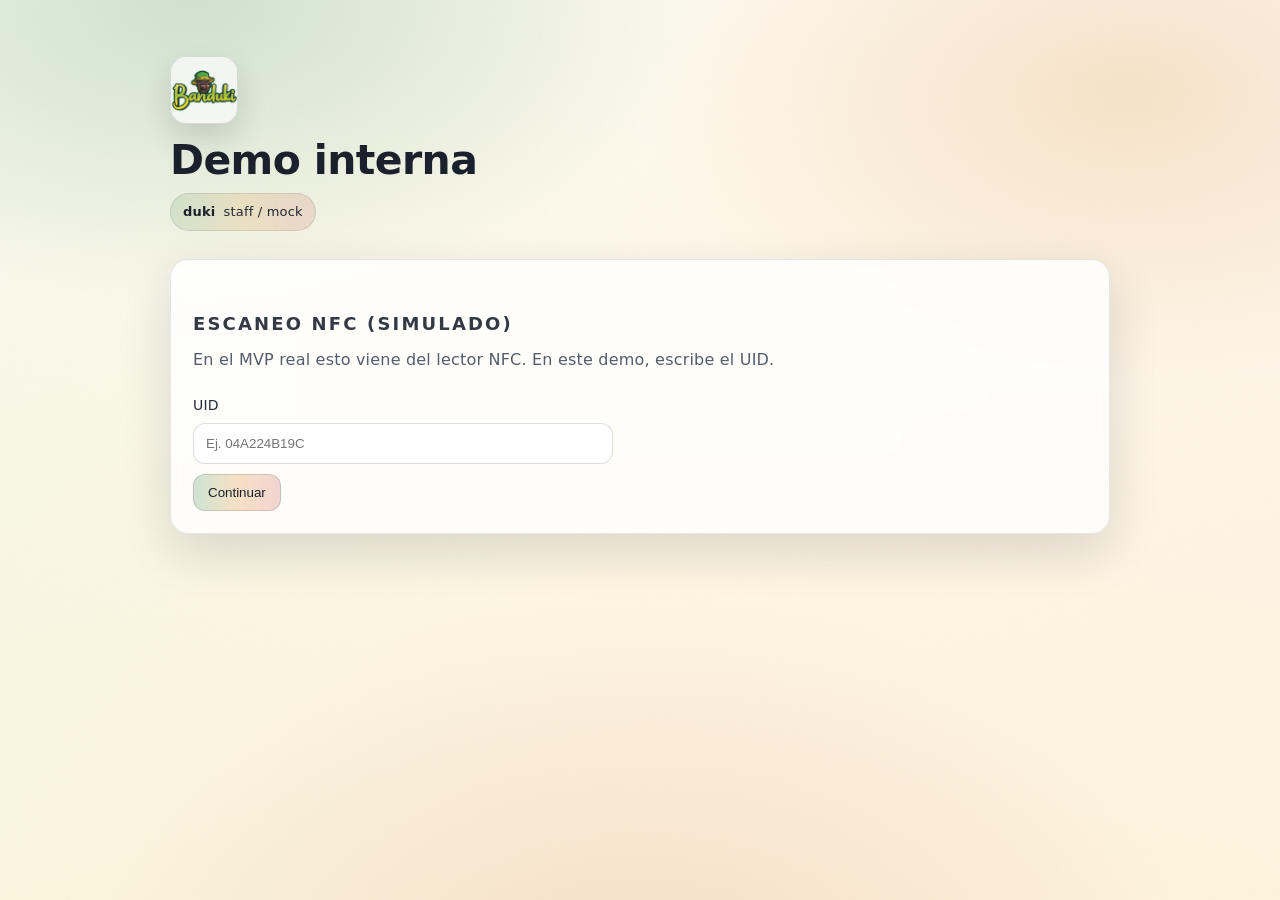
==== demo.html @ a7389021 "¨duki¨" ====
<!DOCTYPE html>
<html lang="es">
<head>
  <meta charset="UTF-8" />
  <meta name="viewport" content="width=device-width, initial-scale=1.0" />
  <title>duki demo</title>
  <link rel="stylesheet" href="brief.css" />
</head>
<body>
  <main>
    <header>
      <img src="bndk.png" alt="duki" class="logo" />
      <h1>Demo interna</h1>
      <div class="badge"><strong>duki</strong> staff / mock</div>
    </header>

    <div class="card" id="scanCard">
      <h2>Escaneo NFC (simulado)</h2>
      <p>En el MVP real esto viene del lector NFC. En este demo, escribe el UID.</p>
      <form id="scanForm">
        <label>
          UID
          <input id="uidInput" name="uid" autocomplete="off" placeholder="Ej. 04A224B19C" />
        </label>
        <button type="submit">Continuar</button>
      </form>
    </div>

    <div class="card" id="loginCard" hidden>
      <h2>Login del socio</h2>
      <p id="loginHint">Ingresa el PIN del socio para ver su portal.</p>
      <form id="loginForm">
        <label>
          PIN
          <input id="pinInput" name="pin" type="password" inputmode="numeric" autocomplete="off" placeholder="••••" />
        </label>
        <button type="submit">Ingresar</button>
      </form>
      <p id="loginError" style="display:none;"></p>
    </div>

    <div class="card" id="memberCard" hidden>
      <h2>Vista del socio</h2>
      <p id="memberMeta"></p>
      <hr />
      <h2>Menú aplicable</h2>
      <div id="menu"></div>
      <hr />
      <h2>Acciones (demo)</h2>
      <form id="topupForm">
        <label>
          Recarga (MXN)
          <input id="topupAmount" inputmode="decimal" autocomplete="off" placeholder="200" />
        </label>
        <button type="submit">Aplicar recarga</button>
      </form>
      <p id="topupMsg" style="display:none;"></p>
    </div>

  </main>

  <script src="demo.js"></script>
</body>
</html>
---- brief.css ----
:root {
  color-scheme: light;
  --bg: #fff8e1;
  --panel: rgba(255, 255, 255, 0.86);
  --panel-2: rgba(255, 255, 255, 0.92);
  --text: rgba(17, 24, 39, 0.96);
  --muted: rgba(55, 65, 81, 0.86);
  --border: rgba(17, 24, 39, 0.10);
  --shadow: 0 18px 50px rgba(17, 24, 39, 0.14);

  --accent: #0f7b3a;
  --accent-2: #d97706;
  --accent-3: #b91c1c;

  --radius: 18px;
  --radius-sm: 12px;
  --container: 980px;

  --font: ui-sans-serif, system-ui, -apple-system, Segoe UI, Roboto, Arial,
    "Apple Color Emoji", "Segoe UI Emoji";
}

* {
  box-sizing: border-box;
}

html,
body {
  height: 100%;
}

body {
  margin: 0;
  font-family: var(--font);
  color: var(--text);
  line-height: 1.55;
  letter-spacing: 0.2px;

  background:
    radial-gradient(900px 520px at 15% 0%, rgba(15, 123, 58, 0.18), transparent 58%),
    radial-gradient(860px 520px at 88% 10%, rgba(217, 119, 6, 0.16), transparent 56%),
    radial-gradient(900px 650px at 50% 110%, rgba(185, 28, 28, 0.10), transparent 62%),
    linear-gradient(180deg, #fffdf5, var(--bg));
}

body::before {
  content: "";
  position: fixed;
  inset: 0;
  pointer-events: none;
  background:
    linear-gradient(90deg, rgba(15, 123, 58, 0.10), rgba(217, 119, 6, 0.10), rgba(185, 28, 28, 0.10)),
    url("data:image/svg+xml,%3Csvg xmlns='http://www.w3.org/2000/svg' width='180' height='180'%3E%3Cfilter id='n'%3E%3CfeTurbulence type='fractalNoise' baseFrequency='.65' numOctaves='2' stitchTiles='stitch'/%3E%3C/filter%3E%3Crect width='180' height='180' filter='url(%23n)' opacity='.18'/%3E%3C/svg%3E");
  mix-blend-mode: multiply;
  opacity: 0.22;
}

main {
  display: block;
  max-width: var(--container);
  margin: 0 auto;
  padding: 56px 20px 80px;
}

header {
  margin-bottom: 28px;
}

.logo {
  display: block;
  width: 68px;
  height: 68px;
  object-fit: contain;
  border-radius: 16px;
  border: 1px solid rgba(17, 24, 39, 0.12);
  background: rgba(255, 255, 255, 0.75);
  box-shadow: 0 14px 30px rgba(17, 24, 39, 0.14);
  margin-bottom: 14px;
}

h1 {
  margin: 0 0 10px;
  font-size: clamp(28px, 3.2vw, 44px);
  line-height: 1.1;
  letter-spacing: -0.6px;
}

h2 {
  margin: 28px 0 10px;
  font-size: 18px;
  text-transform: uppercase;
  letter-spacing: 0.12em;
  color: rgba(17, 24, 39, 0.86);
}

p {
  margin: 0 0 12px;
  color: var(--muted);
}

.card {
  background:
    linear-gradient(180deg, var(--panel), rgba(255, 255, 255, 0.78));
  border: 1px solid var(--border);
  border-radius: var(--radius);
  box-shadow: var(--shadow);
  padding: 22px 22px;
  backdrop-filter: blur(8px);
}

.card + .card {
  margin-top: 16px;
}

ul {
  margin: 10px 0 0;
  padding-left: 18px;
  color: rgba(17, 24, 39, 0.92);
}

li {
  margin: 8px 0;
}

li ul {
  margin-top: 10px;
  padding-left: 18px;
  color: rgba(55, 65, 81, 0.90);
}

a {
  color: var(--accent);
  text-decoration: none;
}

a:hover {
  text-decoration: underline;
}

label {
  display: grid;
  gap: 6px;
  margin-top: 10px;
  color: rgba(17, 24, 39, 0.92);
  font-size: 14px;
}

input {
  width: min(420px, 100%);
  padding: 12px 12px;
  border-radius: 12px;
  border: 1px solid rgba(17, 24, 39, 0.14);
  background: rgba(255, 255, 255, 0.9);
  color: rgba(17, 24, 39, 0.96);
  outline: none;
}

input:focus {
  border-color: rgba(15, 123, 58, 0.35);
  box-shadow: 0 0 0 4px rgba(15, 123, 58, 0.12);
}

form {
  display: grid;
  gap: 10px;
  margin-top: 10px;
}

button {
  width: fit-content;
  padding: 10px 14px;
  border-radius: 12px;
  border: 1px solid rgba(17, 24, 39, 0.14);
  color: rgba(17, 24, 39, 0.96);
  background:
    linear-gradient(
      90deg,
      rgba(15, 123, 58, 0.20),
      rgba(217, 119, 6, 0.22),
      rgba(185, 28, 28, 0.18)
    );
  cursor: pointer;
}

button:hover {
  border-color: rgba(17, 24, 39, 0.20);
}

.badge {
  display: inline-flex;
  align-items: center;
  gap: 8px;
  padding: 8px 12px;
  border-radius: 999px;
  border: 1px solid rgba(17, 24, 39, 0.10);
  background:
    linear-gradient(
      90deg,
      rgba(15, 123, 58, 0.12),
      rgba(217, 119, 6, 0.14),
      rgba(185, 28, 28, 0.12)
    );
  color: rgba(17, 24, 39, 0.92);
  font-size: 13px;
}

.badge strong {
  color: rgba(17, 24, 39, 0.96);
}

hr {
  border: 0;
  height: 1px;
  background: rgba(17, 24, 39, 0.10);
  margin: 18px 0;
}

@media (prefers-reduced-motion: no-preference) {
  .card {
    transition: transform 180ms ease, border-color 180ms ease,
      background 180ms ease;
  }

  .card:hover {
    transform: translateY(-2px);
    border-color: rgba(17, 24, 39, 0.16);
    background:
      linear-gradient(180deg, var(--panel-2), rgba(255, 255, 255, 0.78));
  }
}

@media print {
  body {
    background: #fff;
    color: #111;
  }

  body::before {
    display: none;
  }

  .card {
    box-shadow: none;
    border: 1px solid #ddd;
    background: #fff;
  }

  h2 {
    color: #111;
  }

  p {
    color: #333;
  }
}
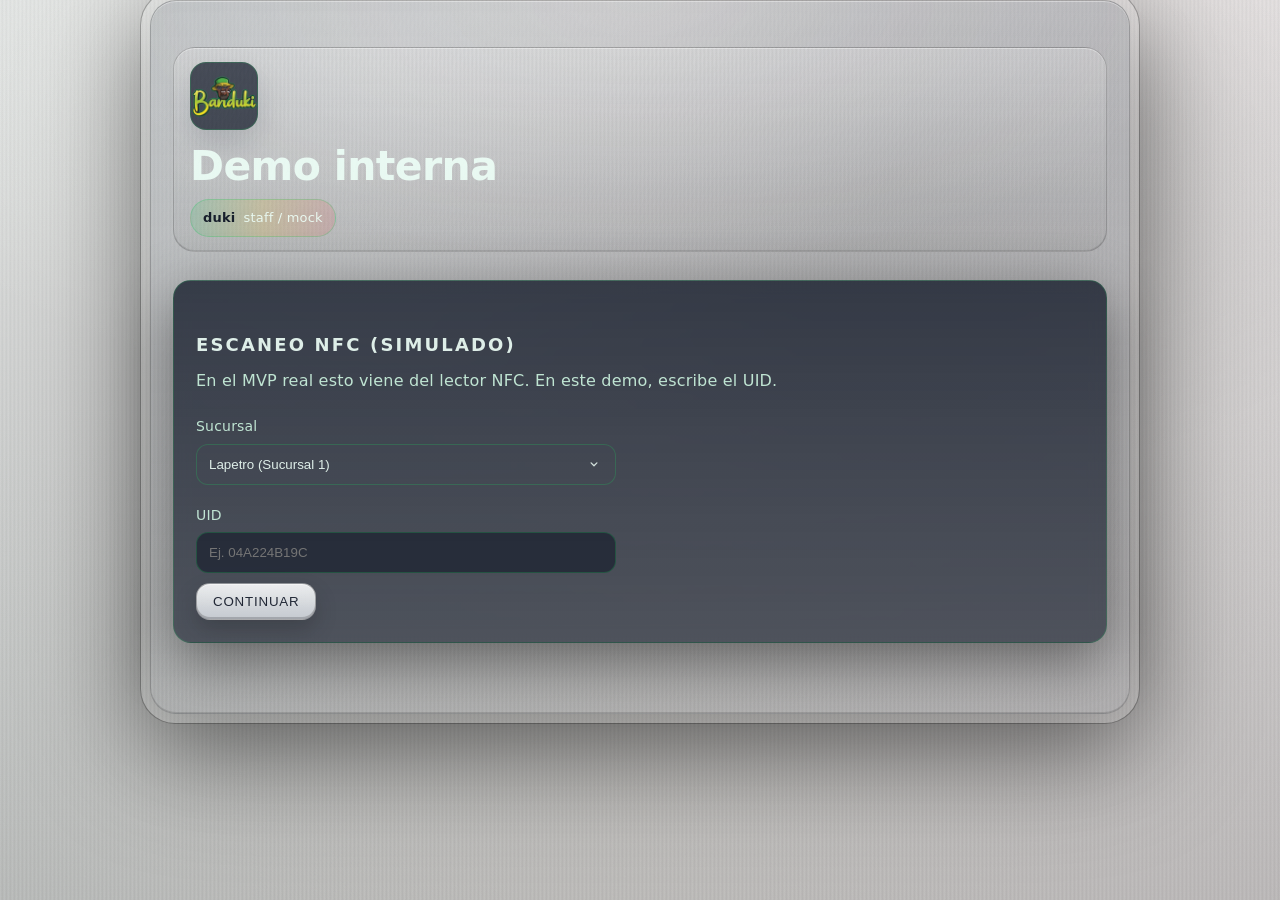
==== commit 77f85977: "¨dukz¨" ====
--- a/demo.html
+++ b/demo.html
@@ -6,7 +6,7 @@
   <title>duki demo</title>
   <link rel="stylesheet" href="brief.css" />
 </head>
-<body>
+<body class="calculator">
   <main>
     <header>
       <img src="bndk.png" alt="duki" class="logo" />
@@ -18,6 +18,13 @@
       <h2>Escaneo NFC (simulado)</h2>
       <p>En el MVP real esto viene del lector NFC. En este demo, escribe el UID.</p>
       <form id="scanForm">
+        <label>
+          Sucursal
+          <select id="locationSelect" name="location">
+            <option value="lapetro" selected>Lapetro (Sucursal 1)</option>
+            <option value="atasta">Atasta (Sucursal 2)</option>
+          </select>
+        </label>
         <label>
           UID
           <input id="uidInput" name="uid" autocomplete="off" placeholder="Ej. 04A224B19C" />
--- a/brief.css
+++ b/brief.css
@@ -20,6 +20,265 @@
     "Apple Color Emoji", "Segoe UI Emoji";
 }
 
+body.dashboard header {
+  padding: 14px 16px;
+  border-radius: 22px;
+  border: 1px solid rgba(0, 0, 0, 0.18);
+  background:
+    repeating-linear-gradient(
+      90deg,
+      rgba(255, 255, 255, 0.06) 0px,
+      rgba(255, 255, 255, 0.06) 1px,
+      rgba(0, 0, 0, 0.05) 2px,
+      rgba(255, 255, 255, 0.03) 4px
+    ),
+    linear-gradient(180deg, rgba(255, 255, 255, 0.24), rgba(0, 0, 0, 0.03));
+  box-shadow:
+    inset 0 1px 0 rgba(255, 255, 255, 0.35),
+    inset 0 -1px 0 rgba(0, 0, 0, 0.10);
+}
+
+body.dashboard {
+  background:
+    radial-gradient(900px 500px at 30% 10%, rgba(255, 255, 255, 0.35), transparent 60%),
+    radial-gradient(900px 500px at 70% 20%, rgba(0, 0, 0, 0.08), transparent 62%),
+    repeating-linear-gradient(
+      90deg,
+      rgba(255, 255, 255, 0.06) 0px,
+      rgba(255, 255, 255, 0.06) 1px,
+      rgba(0, 0, 0, 0.04) 2px,
+      rgba(255, 255, 255, 0.03) 4px
+    ),
+    linear-gradient(180deg, #e7e7e7, #bdbdbd);
+  color: rgba(17, 24, 39, 0.92);
+}
+
+body.dashboard::before {
+  opacity: 0.18;
+  mix-blend-mode: screen;
+}
+
+body.dashboard main {
+  max-width: 1100px;
+  background:
+    radial-gradient(900px 420px at 50% 0%, rgba(255, 255, 255, 0.22), transparent 64%),
+    linear-gradient(180deg, rgba(55, 65, 81, 0.22), rgba(17, 24, 39, 0.10));
+  border: 1px solid rgba(0, 0, 0, 0.18);
+  border-radius: 26px;
+  box-shadow:
+    0 26px 90px rgba(0, 0, 0, 0.28),
+    inset 0 1px 0 rgba(255, 255, 255, 0.35),
+    inset 0 -1px 0 rgba(0, 0, 0, 0.12);
+  padding: 46px 22px 70px;
+  position: relative;
+}
+
+body.dashboard main::before {
+  content: "";
+  position: absolute;
+  inset: 10px;
+  border-radius: 20px;
+  pointer-events: none;
+  background:
+    radial-gradient(600px 140px at 20% 0%, rgba(255, 255, 255, 0.22), transparent 60%),
+    radial-gradient(700px 160px at 80% 10%, rgba(0, 0, 0, 0.10), transparent 62%),
+    repeating-linear-gradient(
+      115deg,
+      rgba(255, 255, 255, 0.05) 0px,
+      rgba(255, 255, 255, 0.05) 1px,
+      rgba(0, 0, 0, 0.05) 2px,
+      rgba(255, 255, 255, 0.02) 6px
+    );
+  opacity: 0.18;
+  mix-blend-mode: overlay;
+}
+
+body.dashboard main::after {
+  content: "";
+  position: absolute;
+  inset: -10px;
+  border-radius: 34px;
+  pointer-events: none;
+  box-shadow:
+    0 0 0 1px rgba(0, 0, 0, 0.24),
+    0 28px 120px rgba(0, 0, 0, 0.35);
+}
+
+body.dashboard .card {
+  background:
+    linear-gradient(180deg, rgba(17, 24, 39, 0.78), rgba(17, 24, 39, 0.62));
+  border: 1px solid rgba(34, 197, 94, 0.20);
+  box-shadow: 0 18px 60px rgba(0, 0, 0, 0.45);
+}
+
+body.dashboard h1,
+body.dashboard h2,
+body.dashboard h3 {
+  color: rgba(236, 253, 245, 0.92);
+}
+
+body.dashboard p,
+body.dashboard li,
+body.dashboard label {
+  color: rgba(209, 250, 229, 0.88);
+}
+
+body.dashboard .badge {
+  border: 1px solid rgba(34, 197, 94, 0.26);
+  background:
+    linear-gradient(
+      90deg,
+      rgba(34, 197, 94, 0.16),
+      rgba(234, 179, 8, 0.16),
+      rgba(239, 68, 68, 0.14)
+    );
+}
+
+body.dashboard input,
+body.dashboard select {
+  border: 1px solid rgba(34, 197, 94, 0.26);
+  background: rgba(17, 24, 39, 0.60);
+  color: rgba(236, 253, 245, 0.92);
+}
+
+body.dashboard select {
+  -webkit-appearance: none;
+  appearance: none;
+  padding-right: 44px;
+  background:
+    radial-gradient(260px 40px at 50% 0%, rgba(255, 255, 255, 0.10), transparent 62%),
+    linear-gradient(180deg, rgba(17, 24, 39, 0.66), rgba(17, 24, 39, 0.52));
+  background-repeat: no-repeat;
+  background-position: right 14px center;
+  background-size: 14px 14px;
+  background-image: url("data:image/svg+xml,%3Csvg xmlns='http://www.w3.org/2000/svg' width='14' height='14' viewBox='0 0 24 24' fill='none'%3E%3Cpath d='M7 10l5 5 5-5' stroke='rgba(236,253,245,0.85)' stroke-width='2.2' stroke-linecap='round' stroke-linejoin='round'/%3E%3C/svg%3E");
+}
+
+body.dashboard select:hover {
+  border-color: rgba(34, 197, 94, 0.40);
+}
+
+body.dashboard select:disabled {
+  opacity: 0.7;
+}
+
+body.dashboard input:focus,
+body.dashboard select:focus {
+  border-color: rgba(34, 197, 94, 0.45);
+  box-shadow: 0 0 0 4px rgba(34, 197, 94, 0.18);
+}
+
+body.dashboard button {
+  border-radius: 14px;
+  padding: 10px 16px;
+  border: 1px solid rgba(0, 0, 0, 0.28);
+  background:
+    radial-gradient(280px 40px at 50% 0%, rgba(255, 255, 255, 0.28), transparent 62%),
+    linear-gradient(180deg, rgba(243, 244, 246, 0.92), rgba(209, 213, 219, 0.92));
+  color: rgba(17, 24, 39, 0.92);
+  box-shadow:
+    inset 0 1px 0 rgba(255, 255, 255, 0.45),
+    inset 0 -2px 0 rgba(0, 0, 0, 0.18),
+    0 10px 22px rgba(0, 0, 0, 0.18);
+  letter-spacing: 0.06em;
+  text-transform: uppercase;
+}
+
+body.dashboard button:hover {
+  border-color: rgba(0, 0, 0, 0.36);
+  filter: saturate(1.03);
+}
+
+body.dashboard button:active {
+  transform: translateY(1px);
+  box-shadow:
+    inset 0 1px 0 rgba(255, 255, 255, 0.24),
+    inset 0 -1px 0 rgba(0, 0, 0, 0.20),
+    0 6px 16px rgba(0, 0, 0, 0.16);
+}
+
+body.dashboard #toggleLiveBtn {
+  border-radius: 14px;
+  padding: 10px 16px;
+  border: 1px solid rgba(0, 0, 0, 0.35);
+  background:
+    radial-gradient(280px 40px at 50% 0%, rgba(255, 255, 255, 0.26), transparent 62%),
+    linear-gradient(180deg, rgba(239, 68, 68, 0.92), rgba(185, 28, 28, 0.90));
+  color: rgba(255, 255, 255, 0.96);
+  box-shadow:
+    inset 0 1px 0 rgba(255, 255, 255, 0.28),
+    inset 0 -2px 0 rgba(0, 0, 0, 0.24),
+    0 10px 22px rgba(0, 0, 0, 0.25);
+  letter-spacing: 0.06em;
+  text-transform: uppercase;
+}
+
+body.dashboard #toggleLiveBtn:hover {
+  border-color: rgba(0, 0, 0, 0.46);
+  filter: saturate(1.05);
+}
+
+body.dashboard #toggleLiveBtn:active {
+  transform: translateY(1px);
+  box-shadow:
+    inset 0 1px 0 rgba(255, 255, 255, 0.18),
+    inset 0 -1px 0 rgba(0, 0, 0, 0.28),
+    0 6px 16px rgba(0, 0, 0, 0.22);
+}
+
+body.dashboard .logo {
+  border: 1px solid rgba(34, 197, 94, 0.22);
+  background: rgba(17, 24, 39, 0.72);
+}
+
+body.dashboard .led {
+  display: block;
+  padding: 12px 14px;
+  border-radius: 14px;
+  border: 1px solid rgba(34, 197, 94, 0.26);
+  background:
+    radial-gradient(800px 100px at 50% 0%, rgba(34, 197, 94, 0.16), transparent 60%),
+    linear-gradient(180deg, rgba(2, 6, 23, 0.92), rgba(2, 6, 23, 0.78));
+  box-shadow:
+    inset 0 0 0 1px rgba(34, 197, 94, 0.08),
+    inset 0 0 26px rgba(34, 197, 94, 0.10),
+    0 18px 60px rgba(0, 0, 0, 0.45);
+  color: rgba(74, 222, 128, 0.92);
+  font-weight: 700;
+  letter-spacing: 0.10em;
+  text-transform: uppercase;
+  font-variant-numeric: tabular-nums;
+  text-shadow:
+    0 0 10px rgba(74, 222, 128, 0.26),
+    0 0 24px rgba(34, 197, 94, 0.18);
+}
+
+body.dashboard .led::selection {
+  background: rgba(34, 197, 94, 0.25);
+}
+
+body.calculator .led {
+  display: block;
+  padding: 12px 14px;
+  border-radius: 14px;
+  border: 1px solid rgba(34, 197, 94, 0.26);
+  background:
+    radial-gradient(800px 100px at 50% 0%, rgba(34, 197, 94, 0.16), transparent 60%),
+    linear-gradient(180deg, rgba(2, 6, 23, 0.92), rgba(2, 6, 23, 0.78));
+  box-shadow:
+    inset 0 0 0 1px rgba(34, 197, 94, 0.08),
+    inset 0 0 26px rgba(34, 197, 94, 0.10),
+    0 18px 60px rgba(0, 0, 0, 0.45);
+  color: rgba(74, 222, 128, 0.92);
+  font-weight: 700;
+  letter-spacing: 0.10em;
+  text-transform: uppercase;
+  font-variant-numeric: tabular-nums;
+  text-shadow:
+    0 0 10px rgba(74, 222, 128, 0.26),
+    0 0 24px rgba(34, 197, 94, 0.18);
+}
+
 * {
   box-sizing: border-box;
 }
@@ -53,6 +312,176 @@
     url("data:image/svg+xml,%3Csvg xmlns='http://www.w3.org/2000/svg' width='180' height='180'%3E%3Cfilter id='n'%3E%3CfeTurbulence type='fractalNoise' baseFrequency='.65' numOctaves='2' stitchTiles='stitch'/%3E%3C/filter%3E%3Crect width='180' height='180' filter='url(%23n)' opacity='.18'/%3E%3C/svg%3E");
   mix-blend-mode: multiply;
   opacity: 0.22;
+}
+
+body.calculator {
+  background:
+    radial-gradient(900px 500px at 30% 10%, rgba(255, 255, 255, 0.35), transparent 60%),
+    radial-gradient(900px 500px at 70% 20%, rgba(0, 0, 0, 0.08), transparent 62%),
+    repeating-linear-gradient(
+      90deg,
+      rgba(255, 255, 255, 0.06) 0px,
+      rgba(255, 255, 255, 0.06) 1px,
+      rgba(0, 0, 0, 0.04) 2px,
+      rgba(255, 255, 255, 0.03) 4px
+    ),
+    linear-gradient(180deg, #e7e7e7, #bdbdbd);
+  color: rgba(17, 24, 39, 0.92);
+}
+
+body.calculator main {
+  max-width: 980px;
+  background:
+    radial-gradient(900px 420px at 50% 0%, rgba(255, 255, 255, 0.22), transparent 64%),
+    linear-gradient(180deg, rgba(55, 65, 81, 0.22), rgba(17, 24, 39, 0.10));
+  border: 1px solid rgba(0, 0, 0, 0.18);
+  border-radius: 26px;
+  box-shadow:
+    0 26px 90px rgba(0, 0, 0, 0.28),
+    inset 0 1px 0 rgba(255, 255, 255, 0.35),
+    inset 0 -1px 0 rgba(0, 0, 0, 0.12);
+  padding: 46px 22px 70px;
+  position: relative;
+}
+
+body.calculator main::before {
+  content: "";
+  position: absolute;
+  inset: 10px;
+  border-radius: 20px;
+  pointer-events: none;
+  background:
+    radial-gradient(600px 140px at 20% 0%, rgba(255, 255, 255, 0.22), transparent 60%),
+    radial-gradient(700px 160px at 80% 10%, rgba(0, 0, 0, 0.10), transparent 62%),
+    repeating-linear-gradient(
+      115deg,
+      rgba(255, 255, 255, 0.05) 0px,
+      rgba(255, 255, 255, 0.05) 1px,
+      rgba(0, 0, 0, 0.05) 2px,
+      rgba(255, 255, 255, 0.02) 6px
+    );
+  opacity: 0.18;
+  mix-blend-mode: overlay;
+}
+
+body.calculator main::after {
+  content: "";
+  position: absolute;
+  inset: -10px;
+  border-radius: 34px;
+  pointer-events: none;
+  box-shadow:
+    0 0 0 1px rgba(0, 0, 0, 0.24),
+    0 28px 120px rgba(0, 0, 0, 0.35);
+}
+
+body.calculator header {
+  padding: 14px 16px;
+  border-radius: 22px;
+  border: 1px solid rgba(0, 0, 0, 0.18);
+  background:
+    repeating-linear-gradient(
+      90deg,
+      rgba(255, 255, 255, 0.06) 0px,
+      rgba(255, 255, 255, 0.06) 1px,
+      rgba(0, 0, 0, 0.05) 2px,
+      rgba(255, 255, 255, 0.03) 4px
+    ),
+    linear-gradient(180deg, rgba(255, 255, 255, 0.24), rgba(0, 0, 0, 0.03));
+  box-shadow:
+    inset 0 1px 0 rgba(255, 255, 255, 0.35),
+    inset 0 -1px 0 rgba(0, 0, 0, 0.10);
+}
+
+body.calculator .card {
+  background:
+    linear-gradient(180deg, rgba(17, 24, 39, 0.78), rgba(17, 24, 39, 0.62));
+  border: 1px solid rgba(34, 197, 94, 0.20);
+  box-shadow: 0 18px 60px rgba(0, 0, 0, 0.45);
+}
+
+body.calculator h1,
+body.calculator h2,
+body.calculator h3 {
+  color: rgba(236, 253, 245, 0.92);
+}
+
+body.calculator p,
+body.calculator li,
+body.calculator label {
+  color: rgba(209, 250, 229, 0.88);
+}
+
+body.calculator .badge {
+  border: 1px solid rgba(34, 197, 94, 0.26);
+  background:
+    linear-gradient(
+      90deg,
+      rgba(34, 197, 94, 0.16),
+      rgba(234, 179, 8, 0.16),
+      rgba(239, 68, 68, 0.14)
+    );
+  color: rgba(236, 253, 245, 0.92);
+}
+
+body.calculator .logo {
+  border: 1px solid rgba(34, 197, 94, 0.22);
+  background: rgba(17, 24, 39, 0.72);
+}
+
+body.calculator input,
+body.calculator select {
+  border: 1px solid rgba(34, 197, 94, 0.26);
+  background: rgba(17, 24, 39, 0.60);
+  color: rgba(236, 253, 245, 0.92);
+}
+
+body.calculator input:focus,
+body.calculator select:focus {
+  border-color: rgba(34, 197, 94, 0.45);
+  box-shadow: 0 0 0 4px rgba(34, 197, 94, 0.18);
+}
+
+body.calculator button {
+  border-radius: 14px;
+  padding: 10px 16px;
+  border: 1px solid rgba(0, 0, 0, 0.28);
+  background:
+    radial-gradient(280px 40px at 50% 0%, rgba(255, 255, 255, 0.28), transparent 62%),
+    linear-gradient(180deg, rgba(243, 244, 246, 0.92), rgba(209, 213, 219, 0.92));
+  color: rgba(17, 24, 39, 0.92);
+  box-shadow:
+    inset 0 1px 0 rgba(255, 255, 255, 0.45),
+    inset 0 -2px 0 rgba(0, 0, 0, 0.18),
+    0 10px 22px rgba(0, 0, 0, 0.18);
+  letter-spacing: 0.06em;
+  text-transform: uppercase;
+}
+
+body.calculator button:hover {
+  border-color: rgba(0, 0, 0, 0.36);
+  filter: saturate(1.03);
+}
+
+body.calculator button:active {
+  transform: translateY(1px);
+  box-shadow:
+    inset 0 1px 0 rgba(255, 255, 255, 0.24),
+    inset 0 -1px 0 rgba(0, 0, 0, 0.20),
+    0 6px 16px rgba(0, 0, 0, 0.16);
+}
+
+body.calculator select {
+  -webkit-appearance: none;
+  appearance: none;
+  padding-right: 44px;
+  background:
+    radial-gradient(260px 40px at 50% 0%, rgba(255, 255, 255, 0.10), transparent 62%),
+    linear-gradient(180deg, rgba(17, 24, 39, 0.66), rgba(17, 24, 39, 0.52));
+  background-repeat: no-repeat;
+  background-position: right 14px center;
+  background-size: 14px 14px;
+  background-image: url("data:image/svg+xml,%3Csvg xmlns='http://www.w3.org/2000/svg' width='14' height='14' viewBox='0 0 24 24' fill='none'%3E%3Cpath d='M7 10l5 5 5-5' stroke='rgba(236,253,245,0.85)' stroke-width='2.2' stroke-linecap='round' stroke-linejoin='round'/%3E%3C/svg%3E");
 }
 
 main {
@@ -93,9 +522,25 @@
   color: rgba(17, 24, 39, 0.86);
 }
 
+h3 {
+  margin: 14px 0 8px;
+  font-size: 15px;
+  letter-spacing: 0.06em;
+  text-transform: uppercase;
+  color: rgba(17, 24, 39, 0.88);
+}
+
 p {
   margin: 0 0 12px;
   color: var(--muted);
+}
+
+#breakdown {
+  white-space: pre-line;
+}
+
+#dailyReport li {
+  white-space: pre-line;
 }
 
 .card {
@@ -155,7 +600,22 @@
   outline: none;
 }
 
+select {
+  width: min(420px, 100%);
+  padding: 12px 12px;
+  border-radius: 12px;
+  border: 1px solid rgba(17, 24, 39, 0.14);
+  background: rgba(255, 255, 255, 0.9);
+  color: rgba(17, 24, 39, 0.96);
+  outline: none;
+}
+
 input:focus {
+  border-color: rgba(15, 123, 58, 0.35);
+  box-shadow: 0 0 0 4px rgba(15, 123, 58, 0.12);
+}
+
+select:focus {
   border-color: rgba(15, 123, 58, 0.35);
   box-shadow: 0 0 0 4px rgba(15, 123, 58, 0.12);
 }
